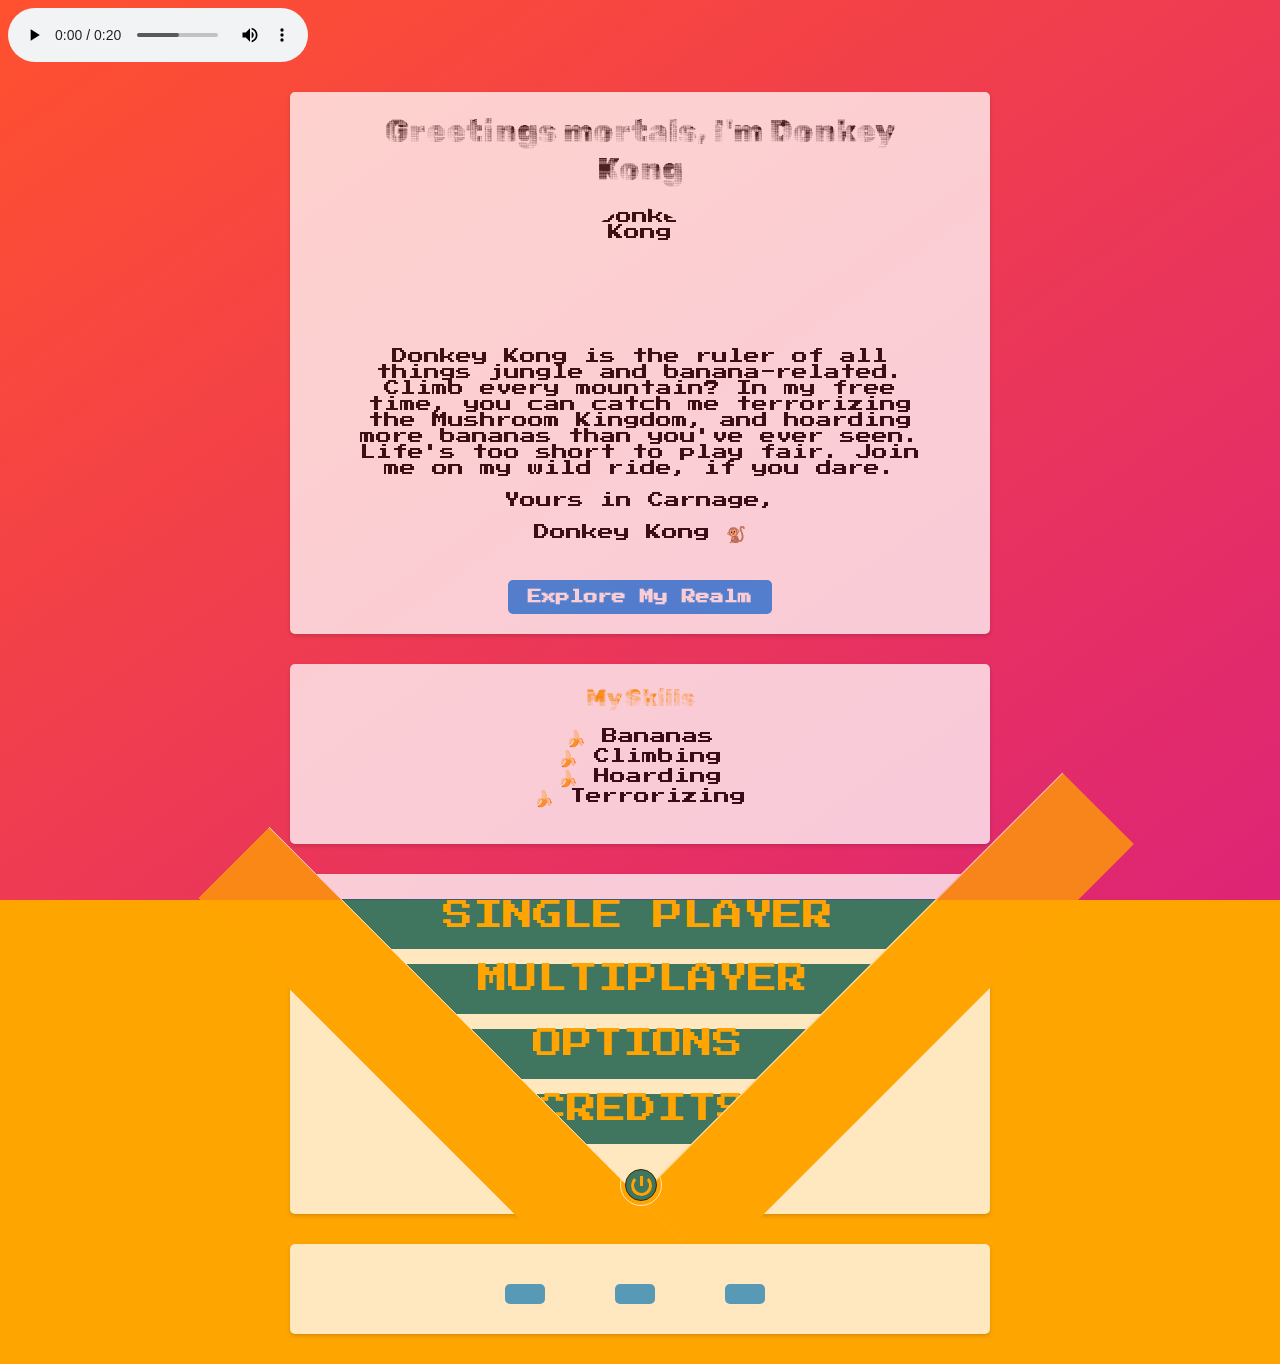
==== index.html @ 3117f158 "my profile page" ====
<!DOCTYPE html>
<head>
  <meta charset="utf-8">
  <title>Le Profile</title>
  <meta name="description" content="Donkey Kong's profile page">
  <link rel="stylesheet" href="style.css">
  <link rel="stylesheet" href="https://use.fontawesome.com/releases/v6.1.2/css/all.css">
</head>

<body>
  <audio controls autoplay>
    <source src="audio/dk_64_main_menu.mp3" type="audio/mpeg">
    Your browser does not support the audio element.
  </audio>
<!--  -->
  <!-- <audio loop autoplay> -->
    <!-- <source src="audio/dk_64_main_menu.mp3" type="audio/ogg"> -->
    <!-- <source src="audio/dk_64_main_menu.mp3" type="audio/mpeg"> -->
    <!-- Your browser does not support the audio element. -->
  <!-- </audio> -->

  <div class="wrap-2">
  <canvas id="liquid">
  </canvas>
</div>

<div class="card--white" id="banner">
  <h1 class="card__h1">Greetings mortals, I'm Donkey Kong</h1>
  <img class="img--circle" src="images/donkey.gif" alt="Donkey Kong">
  <p>Donkey Kong is the ruler of all things jungle and banana-related. Climb every mountain? In my free time, you can catch me terrorizing the Mushroom Kingdom, and hoarding more bananas than you've ever seen. Life's too short to play fair. Join me on my wild ride, if you dare.</p>
  <p>Yours in Carnage,</p>
  <p>Donkey Kong 🐒</p>
  <div>
    <a class="btn--blue" href="">Explore My Realm</a>
  </div>
</div>

<div class="card--white">
  <h2 class="card__h2">My Skills</h2>
  <ul class="list--without-bullets">
    <li>🍌 Bananas</li>
    <li>🍌 Climbing</li>
    <li>🍌 Hoarding</li>
    <li>🍌 Terrorizing</li>
  </ul>
</div>


<div class="card--white">
  <div id="allthethings">
    <div id="left"></div>
    <div id="single"><p>SINGLE PLAYER</p></div>
    <div id="multiplayer"><p>MULTIPLAYER</p></div>
    <div id="options"><p>OPTIONS</p></div>
    <div id="credits"><p>CREDITS</p></div>
    <div id="right"></div>
    <div id="exit"></div>
    <div id="circle"></div>
  </div>


</div>

<div class="card--white">
  <ul class="list--without-bullets list--inline-block">
    <li class="li--centered">
      <a class="btn--blue" href="" target="_blank">
        <i class="fa-solid fa-hippo i__list-item"></i>
      </a>
    </li>
    <li class="li--centered">
      <a class="btn--blue" href="" target="_blank">
        <i class="fa-solid fa-spider i__list-item"></i>
      </a>
    </li>
    <li class="li--centered">
      <a class="btn--blue" href="" target="_blank">
        <i class="fa-solid fa-frog i__list-item"></i>
      </a>
    </li>
  </ul>
</div>
<script src="javascript.js"></script>
</body>

<!--

  Specs
  Build a simple HTML profile page with the following elements (use the right HTML tags):

  an image of yourself
  a header and sub-header with your name and your job title (you can put programmer now 💻)
  a description of yourself
  a button
  a list of your social links
  A picture is worth a thousand words, so here is what you should build in this challenge

  Further suggestions & resources
  Find good pictures
  Prepare your profile image file before starting to code. For this exercise You can use your profile picture from Facebook,
  and save it in the images folder.

  HTML tips
  Don’t forget the basic skeleton tags <html>, <body>, <head>.
    Don’t forget the page <title> in the <head> section, and other important metatags like <meta charset="utf-8">.
      You can use Font Awesome to find cool icons (e.g. for social networks). It’s a super useful library because all of the
      icons are fonts, making it really easy to resize them, change their color, and even add animations to them!. To import
      Font Awesome, simply add this link into your <head>:
        Fontawesome Stylesheet -->
        <!-- <link rel="stylesheet" href="https://use.fontawesome.com/releases/v6.1.2/css/all.css">
          You can use the target="_blank" attribute on your links to open them on new tabs once clicked. -->
---- style.css ----
@import url("https://fonts.googleapis.com/css2?family=Open+Sans:wght@300;400;700&family=Poppins:wght@300;400;500;700");

@font-face {
  font-family: "PressStart2P";
  src: url("fonts/PressStart2P-Regular.ttf") format("truetype");
  font-weight: 300;
}

@font-face {
  font-family: "Rubik80sFade";
  src: url("fonts/Rubik80sFade-Regular.ttf") format("truetype");
  font-weight: 300;
}


body {
  background-color: #f5f5f5;
  font-family: PressStart2P, sans-serif;
}

.card__h1 {
  font-family: Rubik80sFade, sans-serif;
  color: rgb(21, 20, 18);
}

.card__h2 {
  font-family: Rubik80sFade, sans-serif;
  color: orange;
}

h1 {
  font-family: Rubik80sFade, sans-serif;
  font-weight: 300;
  color: orange;
  margin: 0;
  padding: 0;
}

h2 {
  font-family: Rubik80sFade, sans-serif;
  font-weight: 300;
  color: orange;
  margin: 0;
  padding: 0;
}



/* .list__li {
  margin: 0;
  padding: 0;
  list-style: none;
} */


i:hover {
  color: orange;
}



/* .i__list-item {
  font-size: 18px;
  line-height: 3;
  font-weight: 600;
  color: #EB365E;
  padding: 1;
  margin: 0;
  padding: 0;
  list-style: none;
} */

.card--white {
  background-color: #fff;
  border-radius: 5px;
  box-shadow: 0 2px 4px 0 rgba(0, 0, 0, 0.2);
  padding: 20px 50px;
  margin: 30px auto;
  width: 90%;
  max-width: 600px;
  text-align: center;
  opacity: 75%;

}




.list--without-bullets {
  list-style: none;
  padding-left: 0;
}

.list--inline-block {
    display: flex;
    flex-wrap: nowrap;
    list-style: none;
    padding: 0;
    margin: 0;
    justify-content: center;
  }

 .li--centered {
  width: 100px;
  height: 50px;
  margin-right: 10px;
  text-align: center;
 }


.btn--blue {
  background-color: #2196F3;
  border: none;
  color: #fff;
  padding: 10px 20px;
  border-radius: 5px;
  text-decoration: none;
  font-size: 14px;
  font-weight: 600;
  margin-top: 20px;
  display: inline-block;
}


.img--circle {
  width: 120px;
  height: 120px;
  border-radius: 50%;
  margin: 0 auto;
  margin-top: 20px;
  display: block;
  margin-bottom: 20px;
}


.text--center {
  text-align: center;
}

.text--justify {
  text-align: justify;
}

.a--blue {
  color: #2196F3;
  color: inherit
}

.a--text-decoration-none {
  text-decoration: none;
}


a:hover {
  color: orange;
  text-decoration: none;
}



.wrap-2{
  position:fixed;
  z-index:-30;
  top:0;
  left:0;
  overflow:hidden;
  height:100vh;
  width:100vw;
  margin:auto;
      background: -webkit-gradient(linear, left top, right bottom, from(#438ee1), to(#973999));
  background: linear-gradient(to bottom right, #FF512F, #DD2476);
}
canvas{
  width:100%;
  height:100%;
}




@import url(https://fonts.googleapis.com/css?family=Shadows+Into+Light);

body {
  background:orange;

}

#exit {
  height:30px;
  width:30px;
  background:#006680;
  border: 1px solid black;
  border-radius:50px;
  position:Absolute;
  top:-30px;
  z-index:50;
  right:-15px;
  -webkit-transition:0.5s;
  transition:0.5s;
  cursor:pointer;

}
#exit:after {
  content:"";
  display:block;
  height:15px;
  width:15px;
  background:transparent;
  border-radius:50px;
  position:absolute;
  top:5px;
  left:5px;

  border:3px solid orange;
  border-top-color:transparent;

}

#exit:before {
  content:"";
  display:block;
  height:10px;
  width:3px;
  background:orange;
  z-index:70;
  position:Absolute;
  right:13px;
  top:6px;

}
#circle {
  height:40px;
  width:40px;
  background:transparent;
  border:1px solid white;
  border-radius:50px;
  position:absolute;
  top:-35px;
  z-index:40;
  right:-20px;

}

#exit:hover {
  background:#7A0000;

}



#allthethings {
  width:0px;
  height:0px;

  border-left: 300px solid transparent;
  border-right:300px solid transparent;
  border-top: 300px solid transparent;
  border-radius: px;
  position:relative;
  margin:auto;
  top:5px;
  left:2px;






}

#single {

  position:relative;
  bottom:330px;
  right:300px;
  height:50px;
  width:600px;
  background:#006680;
  text-align:center;
  font-size:30px;
 background-size: 1px 300%;
 -webkit-transition:0.5s;
  transition:0.5s;
  color:orange;
  font-family:PressStart2P;

  cursor:pointer;



}

#single:hover {
  background:#EE3B55;
  color:white;
-webkit-transform:rotate(-1deg);
  transform:rotate(-2deg);


}

#multiplayer:hover {
  background:#EE3B55;
  color:white;

  -webkit-transform:rotate(-2deg);
  transform:rotate(-2deg);


}

#credits:hover {
  background:#EE3B55;
  color:white;
  -webkit-transform:rotate(-2deg);
  transform:rotate(-2deg);

}

#options:hover {
  background:#EE3B55;
  color:white;
  -webkit-transform:rotate(-2deg);
  transform:rotate(-2deg);

}

#left {
  height:100px;
    width:600px;
  background:orange;
  position:absolute;
  z-index:6;
  -webkit-transform:rotate(45deg);
  transform:rotate(45deg);
  top:-175px;
  right:-104px;
  border-top:1px solid white;

}
#right {
  height:100px;
  width:600px;
  background:orange;
  position:absolute;
  top:-229px;
  -webkit-transform:rotate(-45deg);
  transform:rotate(-45deg);
  z-index:7;
  left:-56px;
  border-top:1px solid white;


}



#single p {
  position:relative;
  top:2px;
  right:4px;


}

#multiplayer {
  height:50px;
  width:500px;
  background:#006680;
  position:relative;
  bottom:345px;
  right:240px;
  text-align:center;
  font-size:30px;
  font-family: PressStart2P;
  color:orange;
   -webkit-transition:0.5s;
  transition:0.5s;
  cursor:pointer;



}
#multiplayer p {
  position:relative;
  top:0px;
  right:9px;

}

#options {

  height:50px;
  width:400px;
  background:#006680;
  position:relative;
  bottom:360px;
  right:200px;
  font-size:30px;
  text-align:center;
  font-family:PressStart2P;
  color:orange;
   -webkit-transition:0.5s;
  transition:0.5s;
  cursor:pointer;

}

#options p {
  position:relative;
  top:0px;
  right:4px;

}

#credits {
  height:50px;
  width:300px;
  position:relative;
  background:#006680;
  bottom:375px;
  font-size:30px;
  right:150px;
  text-align:center;
  font-family:PressStart2P;
  color:orange;
   -webkit-transition:0.5s;
  transition:0.5s;
  cursor:pointer;

}

#credits p {
  position:relative;
  top:0px;

}
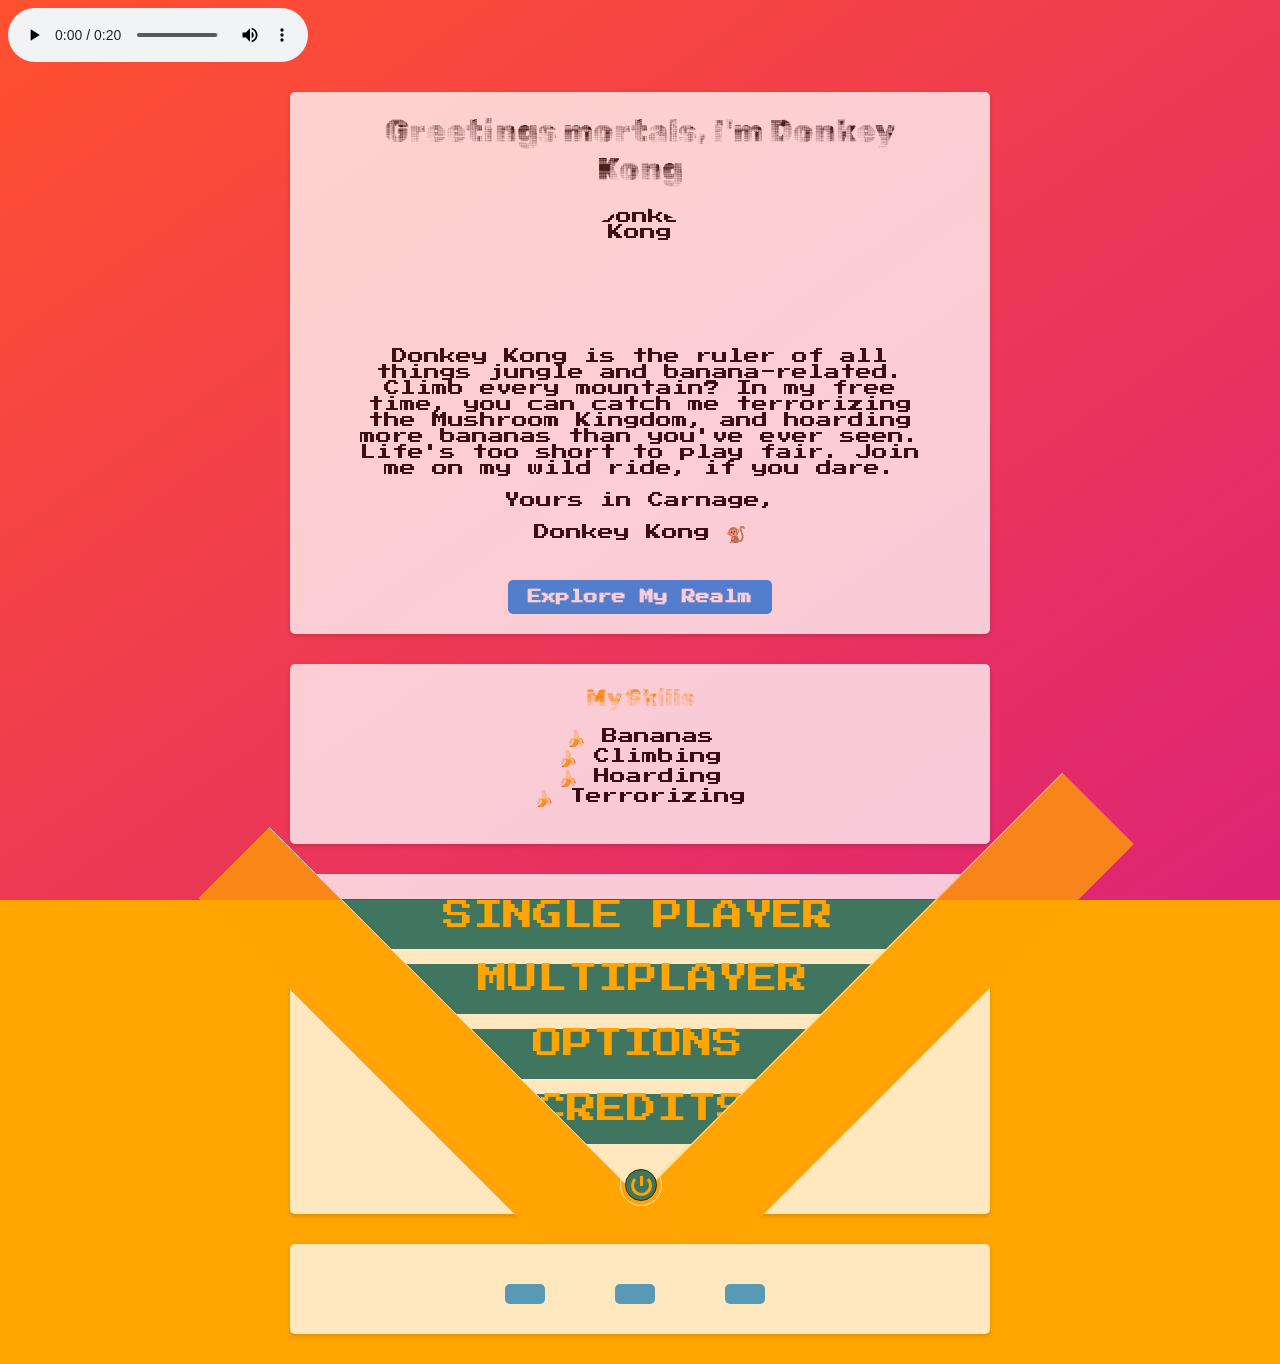
==== commit e7850ae4: "better" ====
--- a/index.html
+++ b/index.html
@@ -31,7 +31,7 @@
   <p>Yours in Carnage,</p>
   <p>Donkey Kong 🐒</p>
   <div>
-    <a class="btn--blue" href="">Explore My Realm</a>
+    <a class="btn--blue" href="https://robert-safin.github.io/profile/">Explore My Realm</a>
   </div>
 </div>
 
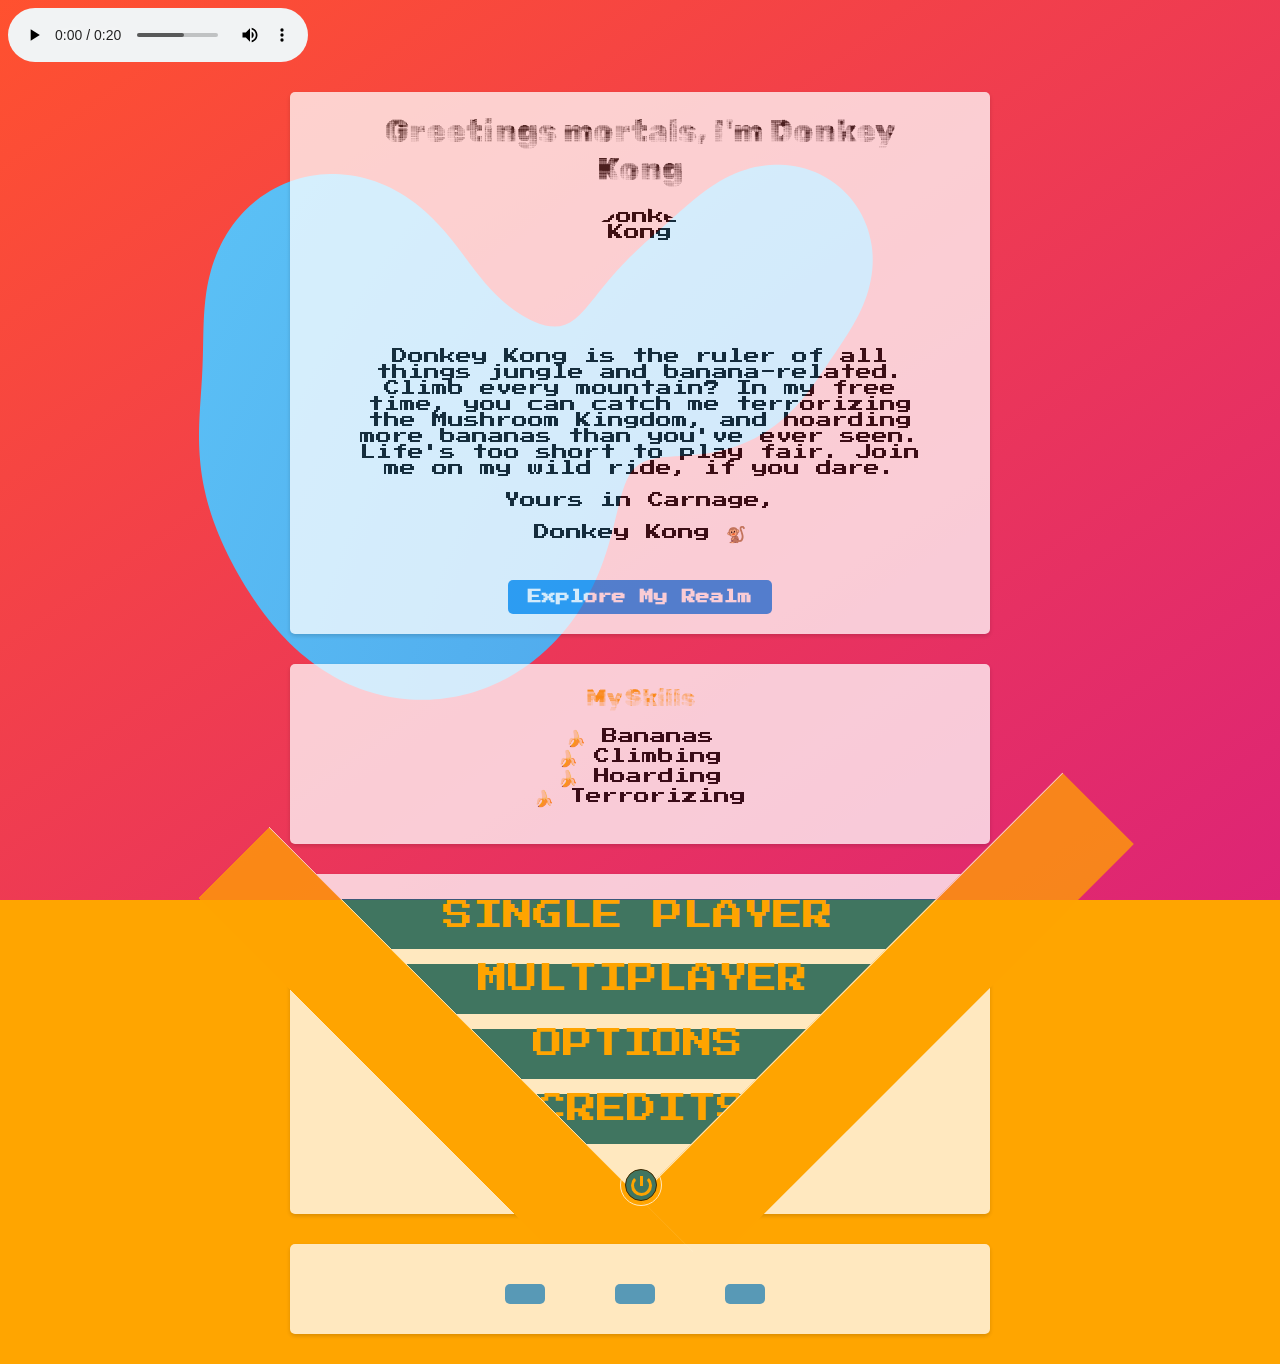
==== commit aaa115b7: "remoed" ====
--- a/index.html
+++ b/index.html
@@ -8,10 +8,6 @@
 </head>
 
 <body>
-  <audio controls autoplay>
-    <source src="audio/dk_64_main_menu.mp3" type="audio/mpeg">
-    Your browser does not support the audio element.
-  </audio>
 <!--  -->
   <!-- <audio loop autoplay> -->
     <!-- <source src="audio/dk_64_main_menu.mp3" type="audio/ogg"> -->
@@ -19,10 +15,15 @@
     <!-- Your browser does not support the audio element. -->
   <!-- </audio> -->
 
-  <div class="wrap-2">
+<div class="wrap-2">
   <canvas id="liquid">
   </canvas>
 </div>
+
+<audio controls autoplay>
+  <source src="audio/dk_64_main_menu.mp3" type="audio/mpeg">
+  Your browser does not support the audio element.
+</audio>
 
 <div class="card--white" id="banner">
   <h1 class="card__h1">Greetings mortals, I'm Donkey Kong</h1>
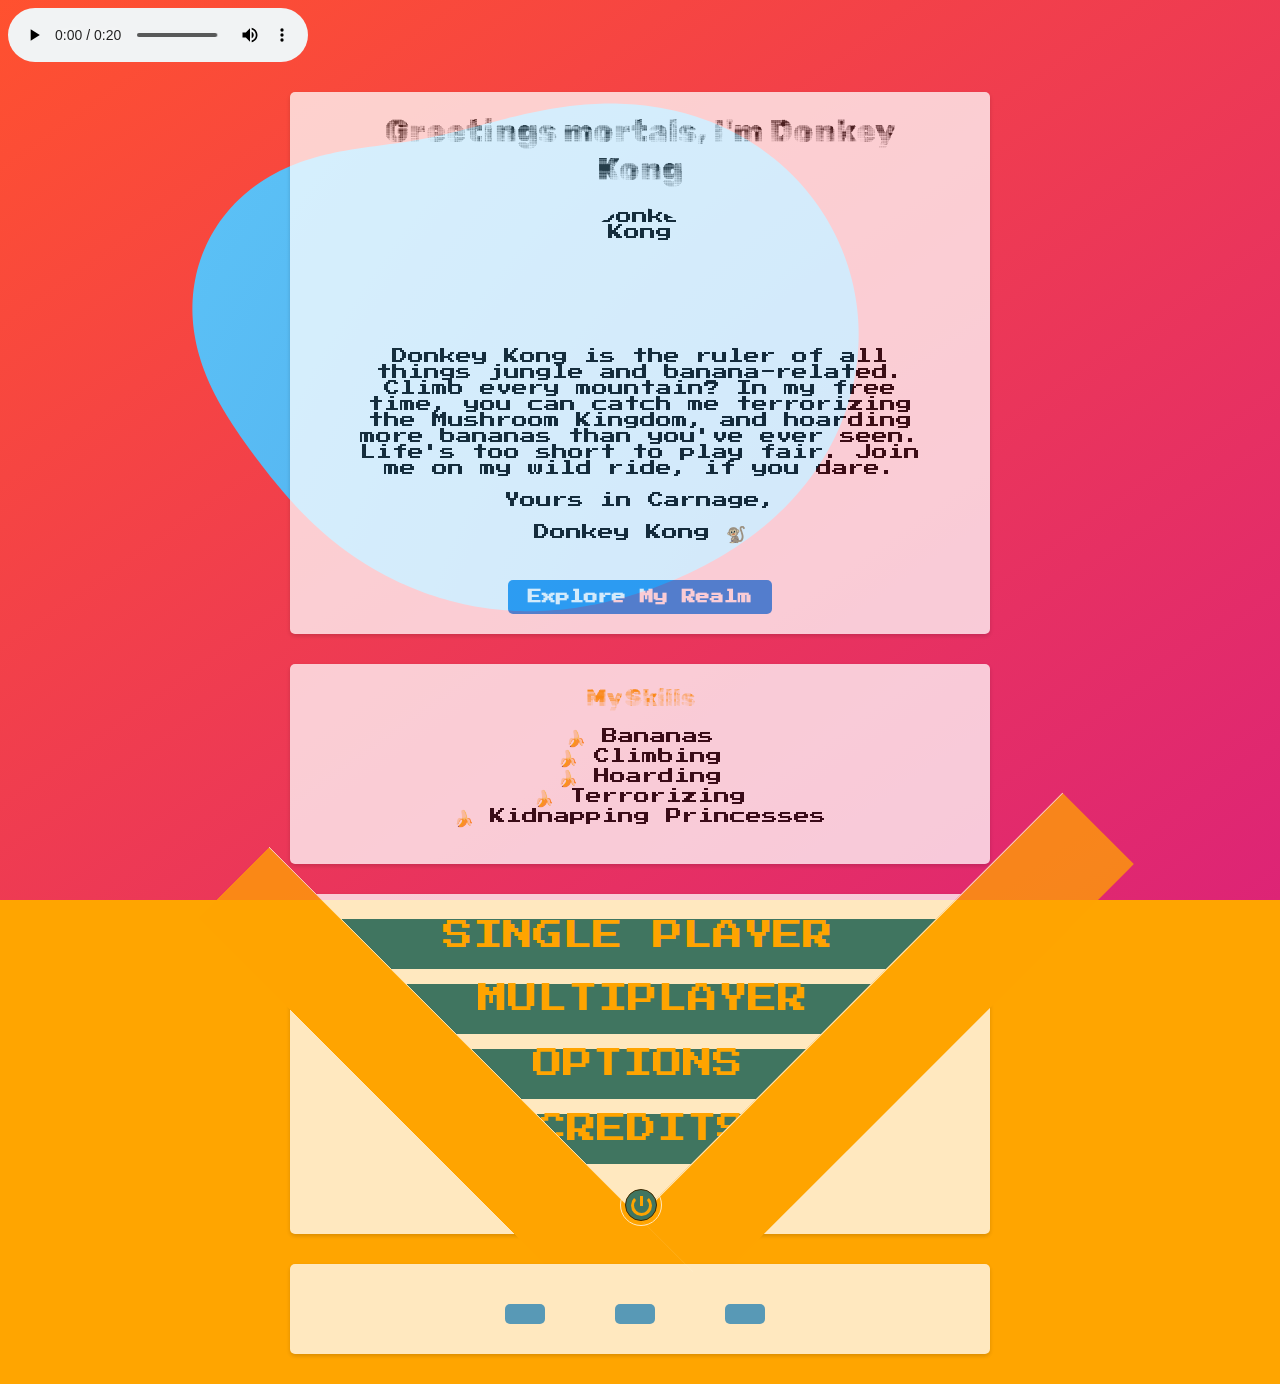
==== commit 93aa76b3: "nice" ====
--- a/index.html
+++ b/index.html
@@ -43,6 +43,7 @@
     <li>🍌 Climbing</li>
     <li>🍌 Hoarding</li>
     <li>🍌 Terrorizing</li>
+    <li>🍌 Kidnapping Princesses</li>
   </ul>
 </div>
 
